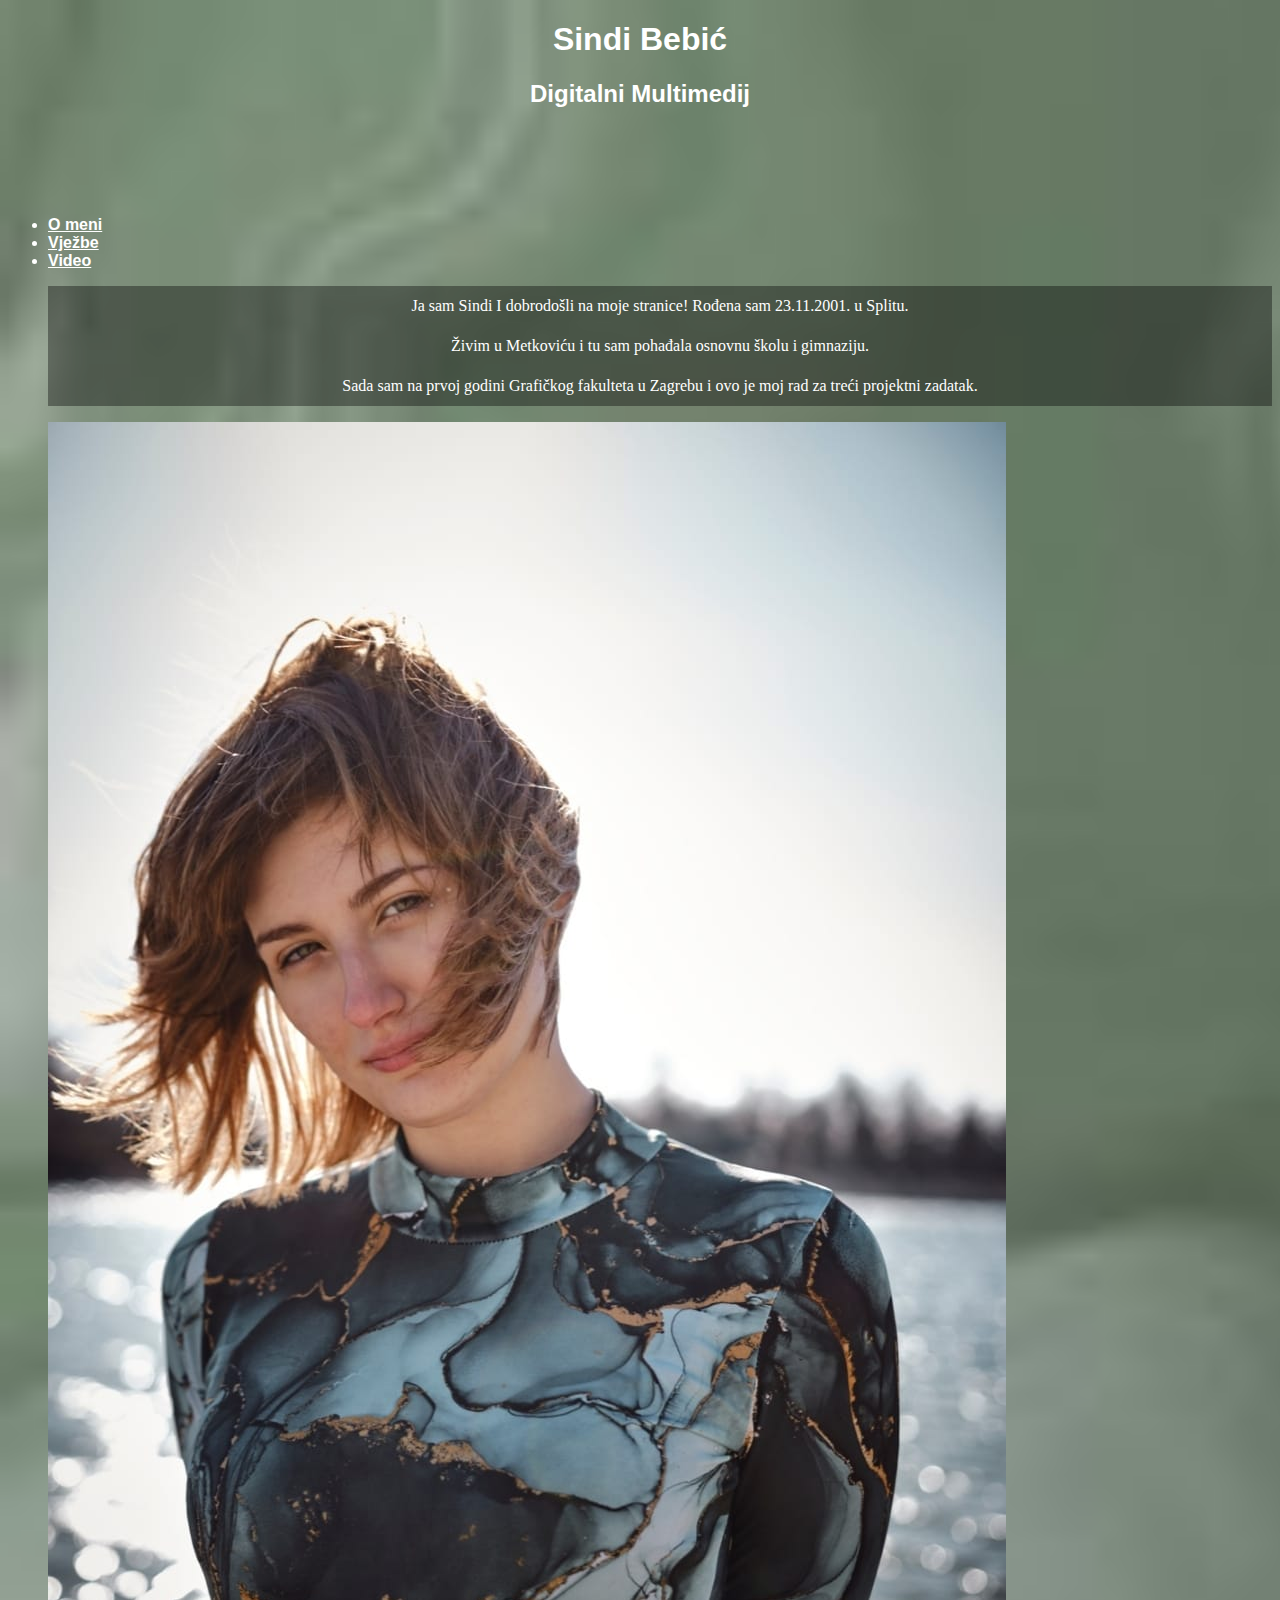
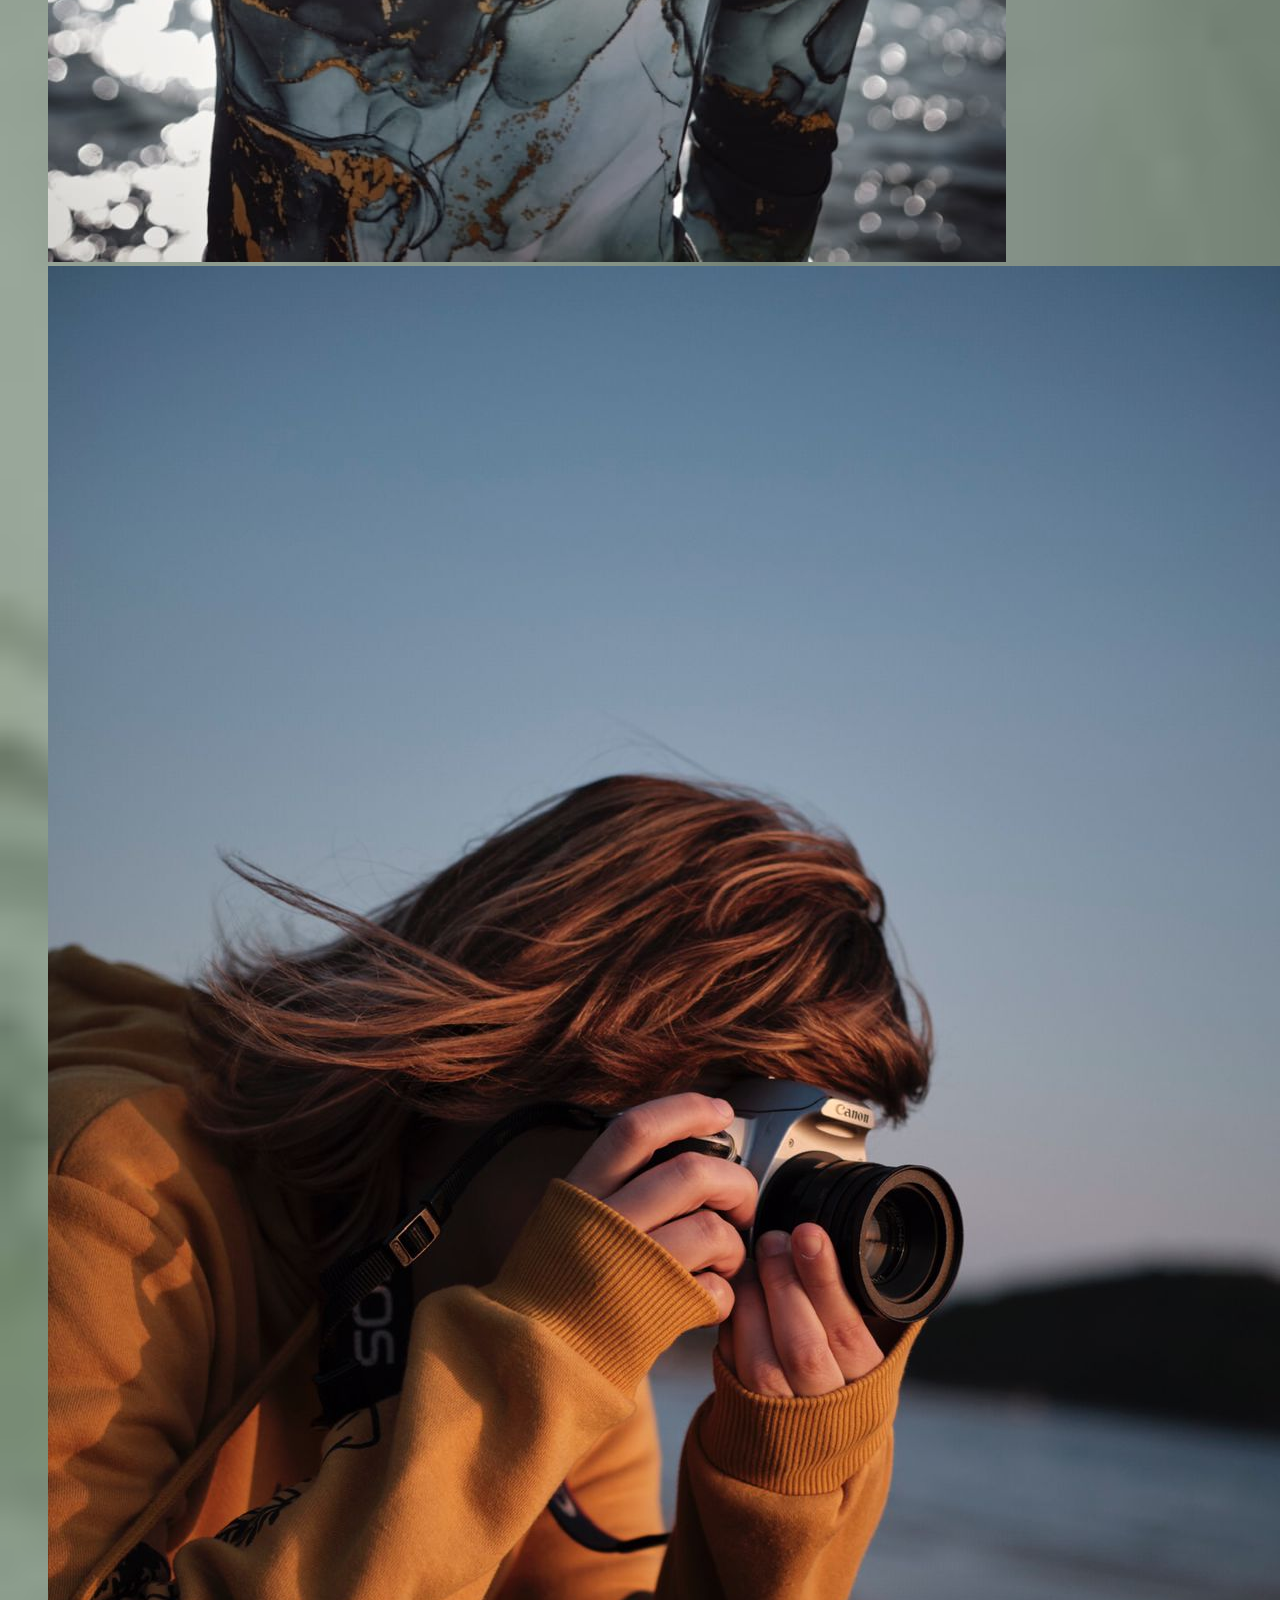
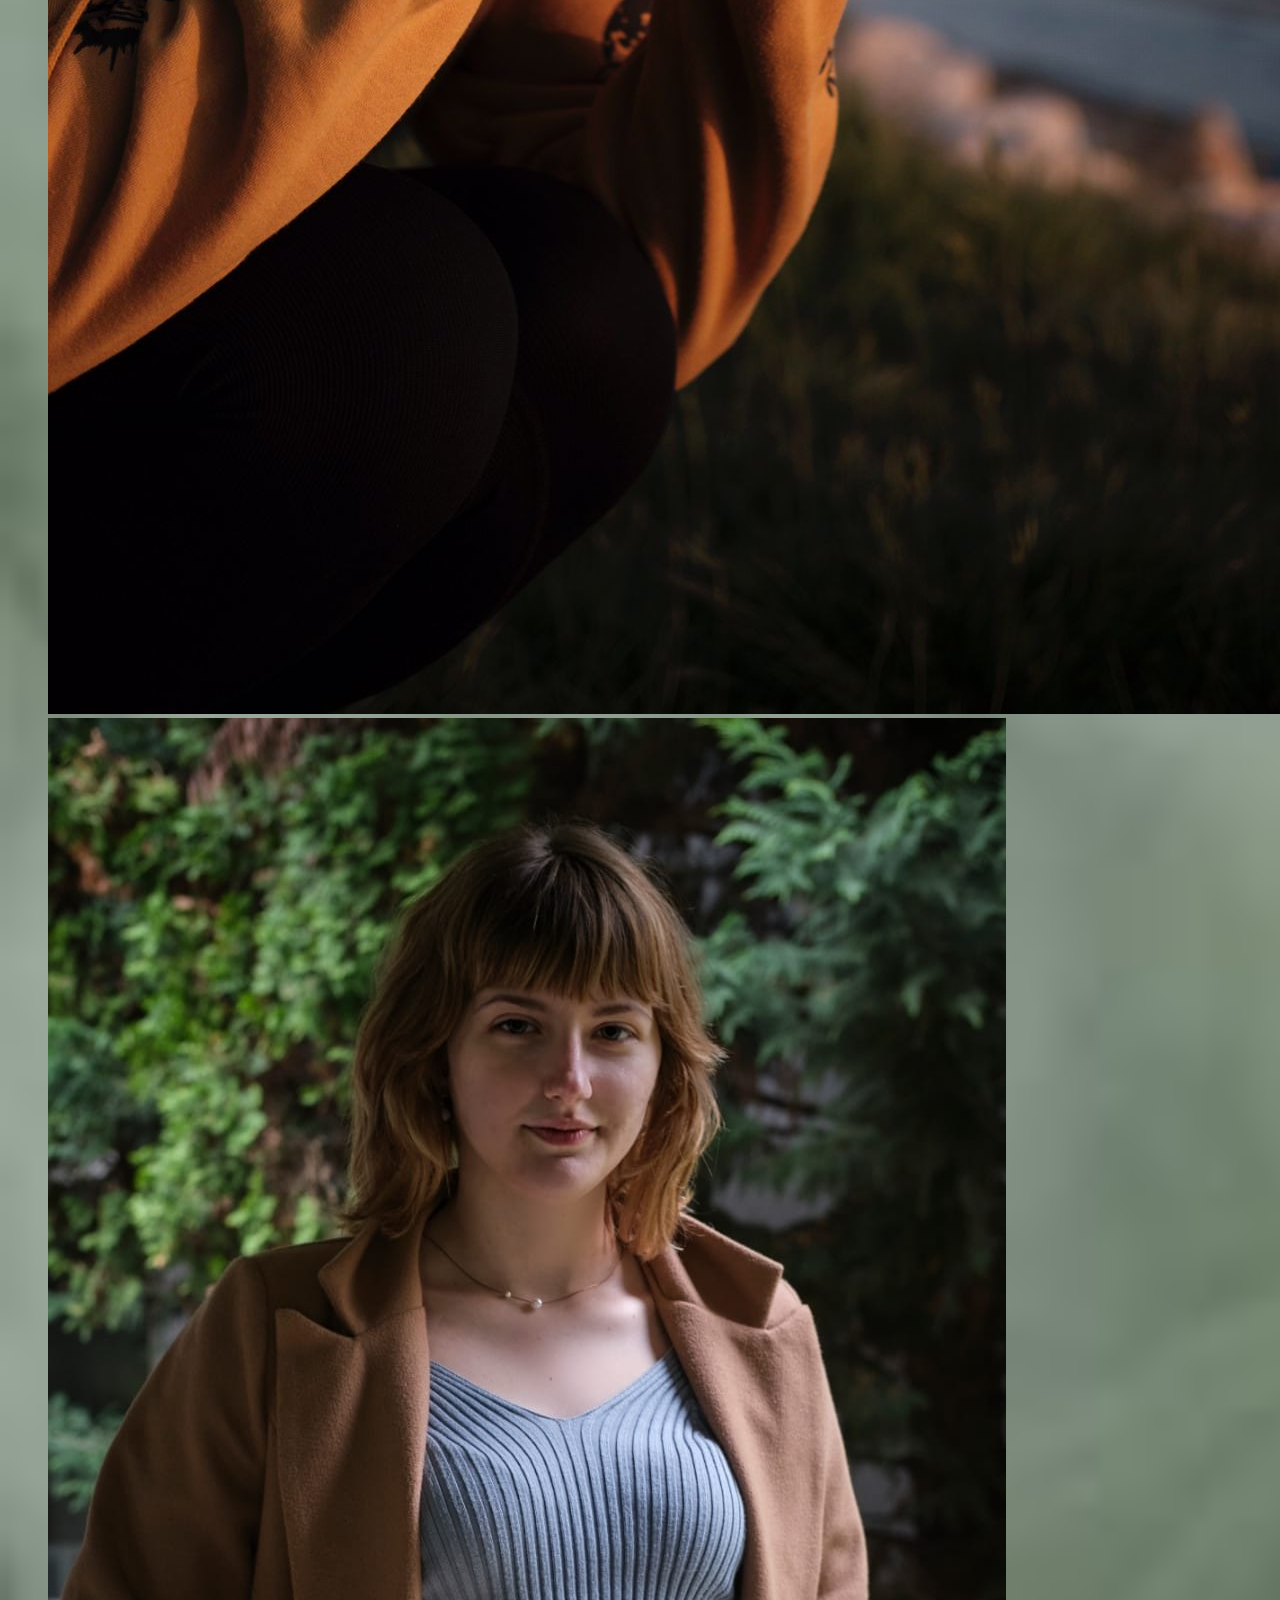
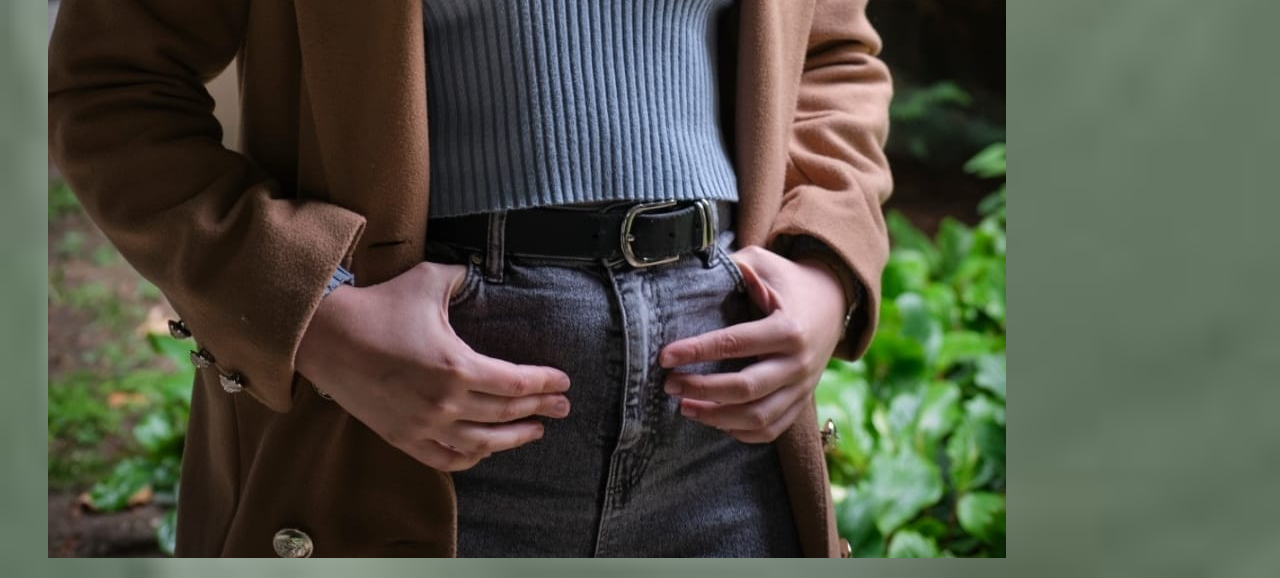
==== index.html @ 4880878e "Update index.html" ====
<!DOCTYPE html>
<html>

  <head>

    <meta http-equiv="content-type" content="text/html; charset=UTF-8">

    <title>Naslov stranice</title>

    <link type="text/css" rel="stylesheet" href="stil.css" title="stil">

    <style type="text/css">



</style></head>

  <body style="       background-image: url(&quot;ostalo/pozadina.png&quot;);" id="h2">

    <h1 style=" text-align: center;">Sindi Bebić</h1>

    <h2 style="text-align: center;">Digitalni Multimedij</h2>
    
    <br>
    <br>
    <br>
    <br/>



    <nav>

      <ul>

        <li><b><a href="multimedij.html">O meni</a></b></li>

        <b> </b>

        <li><b><a href="https://www.srce.unizg.hr/files/srce/docs/edu/osnovni-tecajevi/c201_polaznik.pdf"

              id="h1">Vježbe

              </a></b></li> <b> </b>

        <li><b><a href="https://www.grf.unizg.hr">Video</a></b></li>


<p style="background-color: rgba(0, 0, 0, 0.37); text-align: center;">Ja sam Sindi I dobrodošli na moje stranice! Rođena sam 23.11.2001. u Splitu. <br>
  Živim u Metkoviću i tu sam pohađala osnovnu školu i gimnaziju. <br>
  Sada sam na prvoj godini Grafičkog fakulteta u Zagrebu i ovo je moj rad za treći projektni zadatak. </br>

      </p>
    
    <img src="ostalo/ja1.jpeg" alt="1"> <img
      src="ostalo/ja2.jpeg"
      alt="2">
    <img src="ostalo/ja3.jpeg" alt="3">
         
</body>
</html>
---- stil.css ----
body {
  background-repeat: repeat-y;
  background-size: cover;
}
h1 {
  font-family: "Arial";
  color: white;
}

h2 {
  font-family: "Arial";
  color: white;
}

h3 {
  font-family: "Arial";
  color: white;
}


p {
  font-family: "Cambria";
  line-height: 250%;
  color: white;
}



ul {
  font-family: "Arial";
  color: white;
}


li {
  font-family: "Arial";
  color: white;
}

li a{
  font-family: "Arial";
  color: white;
}
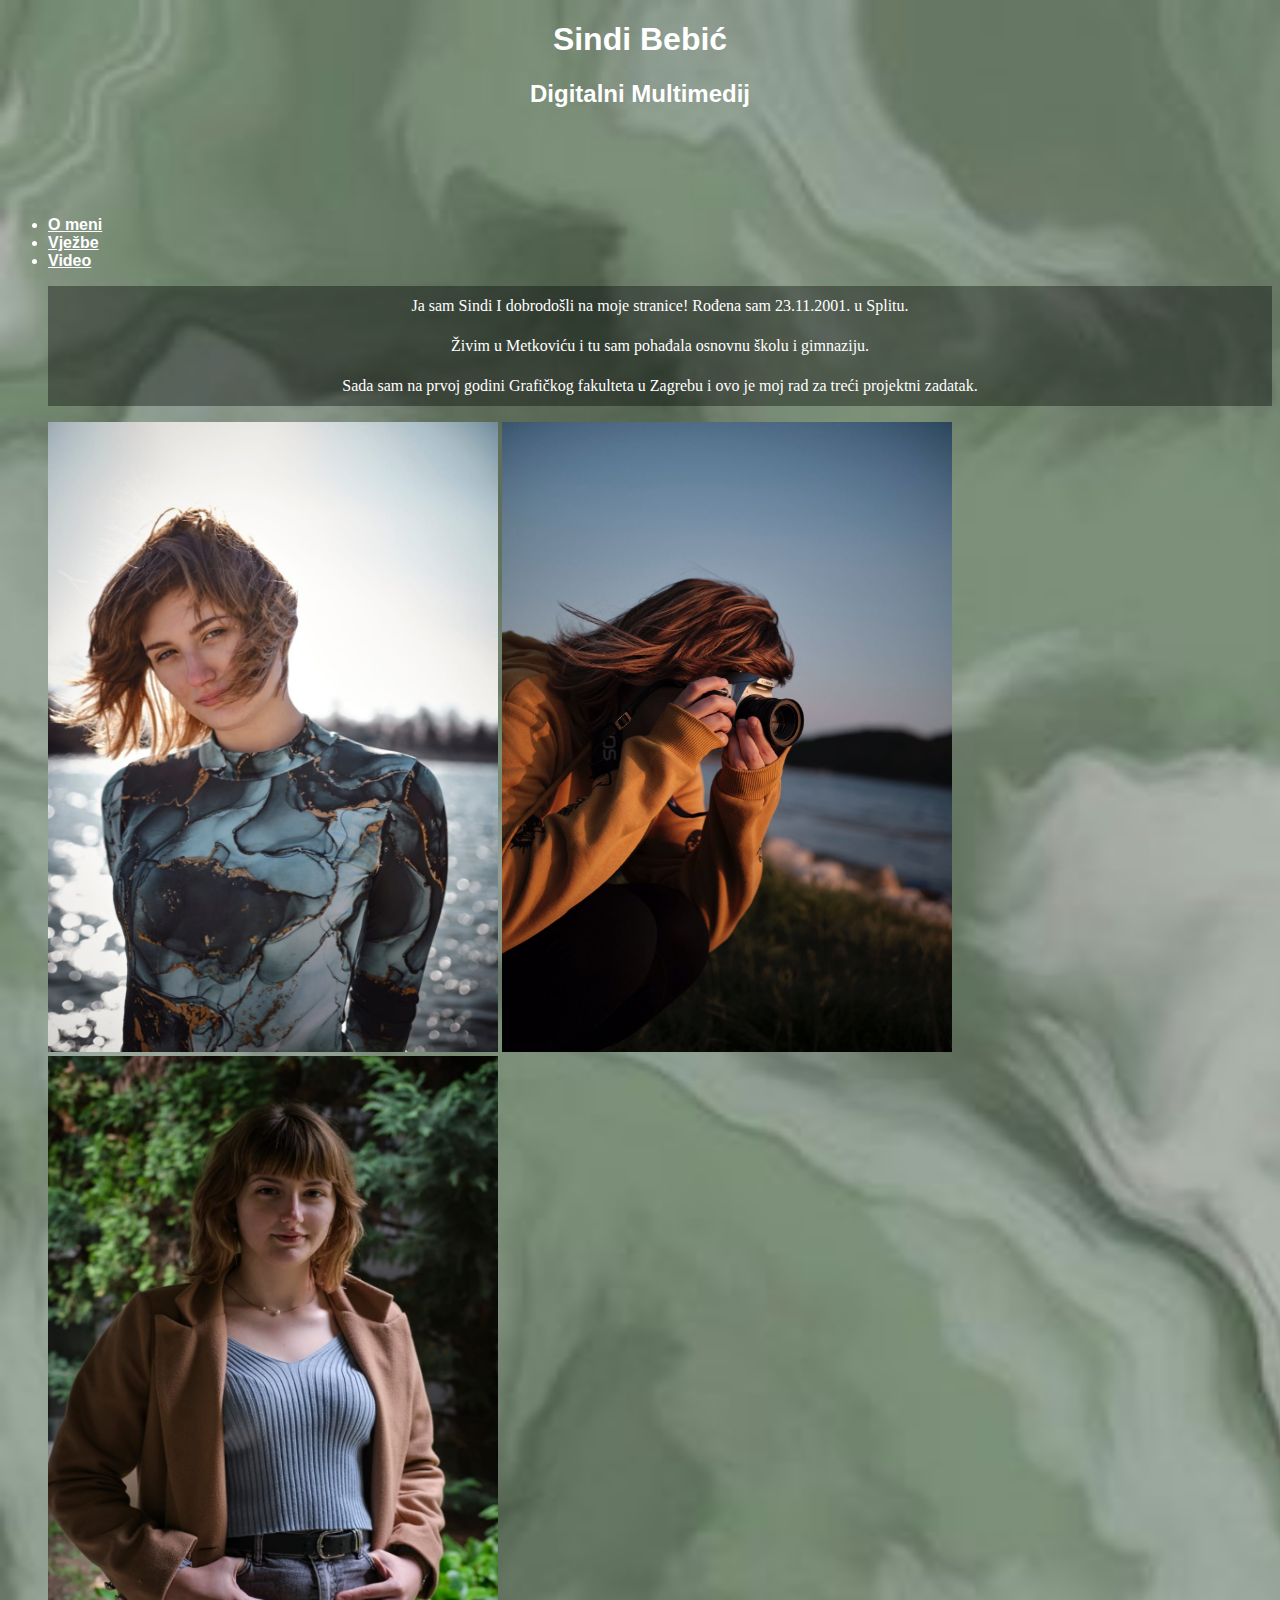
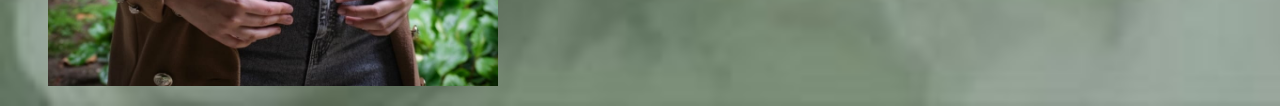
==== commit 931ea987: "Update index.html" ====
--- a/index.html
+++ b/index.html
@@ -51,10 +51,11 @@
 
       </p>
     
-    <img src="ostalo/ja1.jpeg" alt="1"> <img
+    <img src="ostalo/ja1.jpeg" alt="1" style="width: 450px; height: 630px;"> <img
       src="ostalo/ja2.jpeg"
-      alt="2">
-    <img src="ostalo/ja3.jpeg" alt="3">
+      alt="2"
+      style="width: 450px; height: 630px;">
+    <img src="ostalo/ja3.jpeg" alt="3" style="width: 450px; height: 630px;"
          
 </body>
 </html>
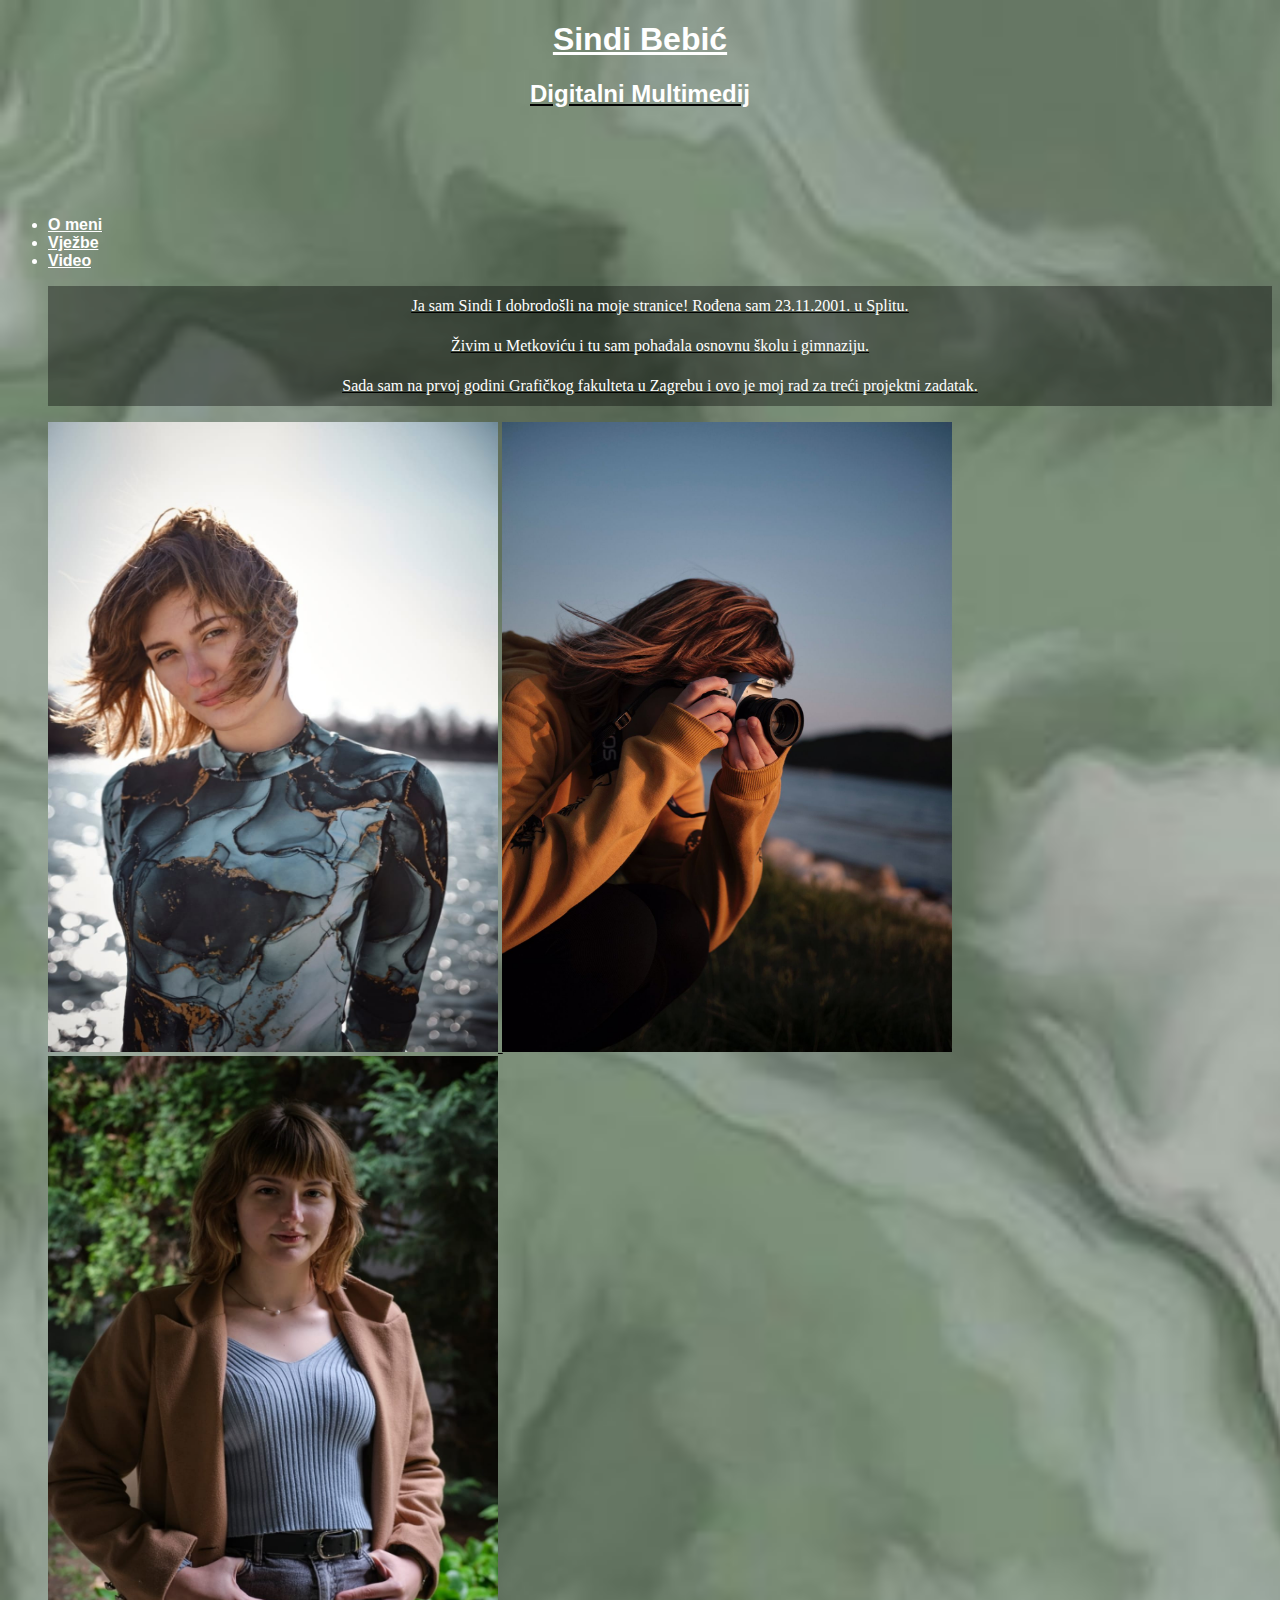
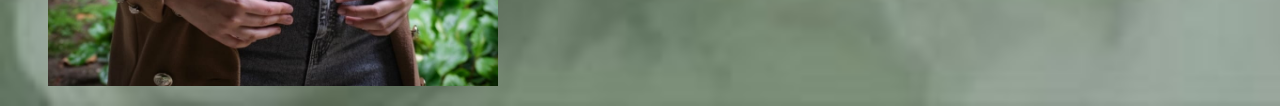
==== commit ea5ce488: "Update index.html" ====
--- a/index.html
+++ b/index.html
@@ -17,7 +17,7 @@
 
   <body style="       background-image: url(&quot;ostalo/pozadina.png&quot;);" id="h2">
 
-    <h1 style=" text-align: center;">Sindi Bebić</h1>
+    <h1 style=" text-align: center;"><u>Sindi Bebić<u/></h1>
 
     <h2 style="text-align: center;">Digitalni Multimedij</h2>
     
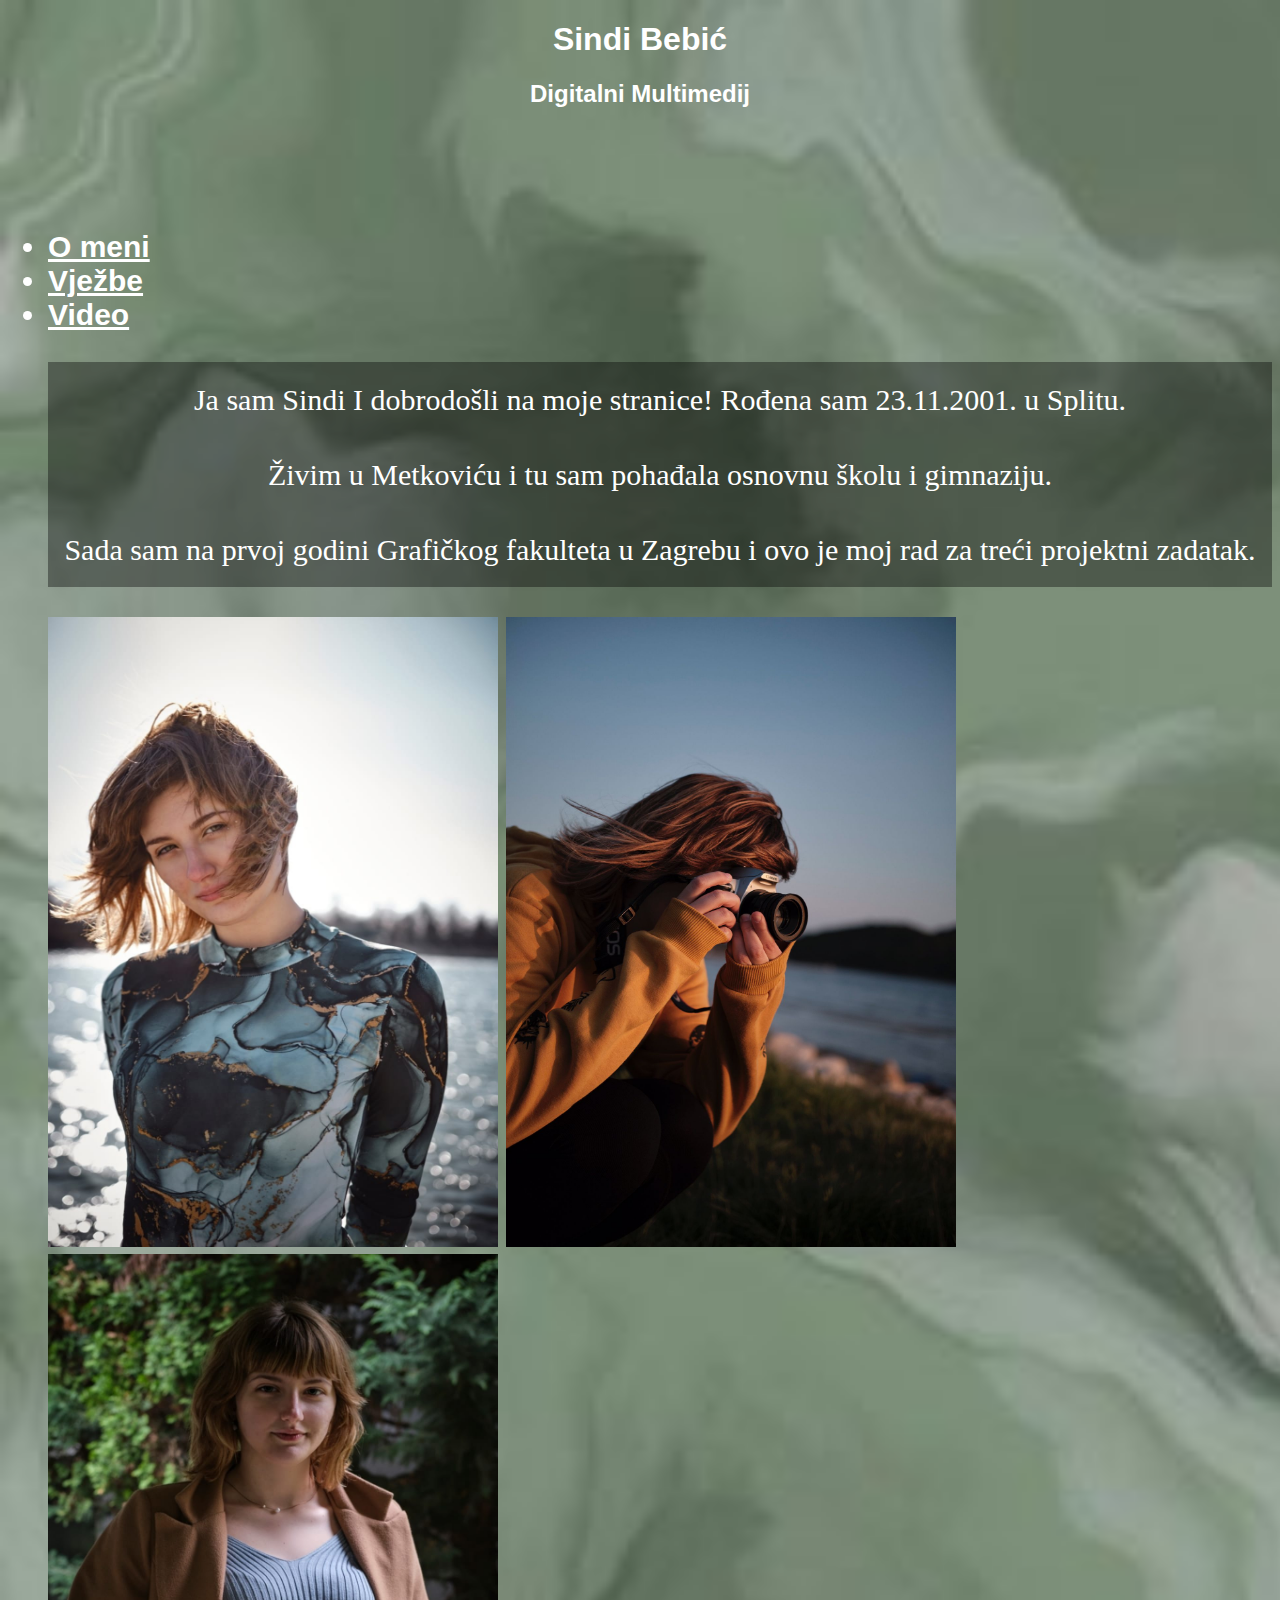
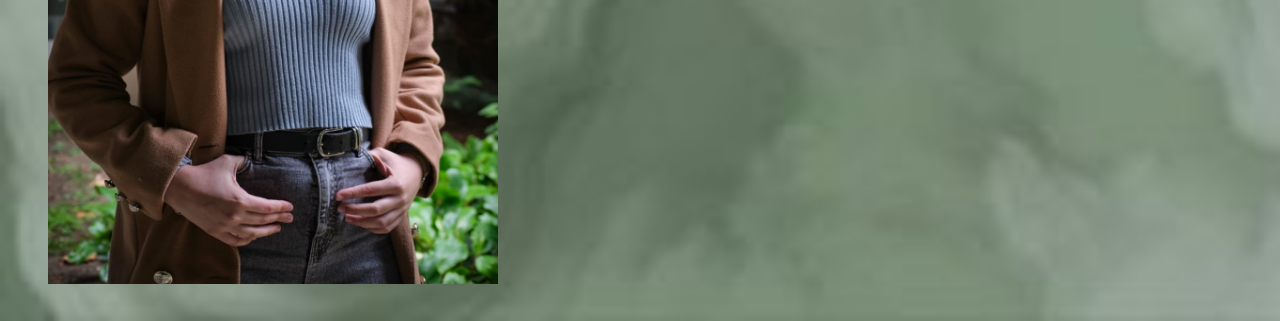
==== commit 8bf7545f: "Update index.html" ====
--- a/index.html
+++ b/index.html
@@ -17,7 +17,7 @@
 
   <body style="       background-image: url(&quot;ostalo/pozadina.png&quot;);" id="h2">
 
-    <h1 style=" text-align: center;"><u>Sindi Bebić<u/></h1>
+    <h1 style=" text-align: center;">Sindi Bebić</h1>
 
     <h2 style="text-align: center;">Digitalni Multimedij</h2>
     
--- a/stil.css
+++ b/stil.css
@@ -29,16 +29,19 @@
 ul {
   font-family: "Arial";
   color: white;
+  font-size: 30px;
 }
 
 
 li {
   font-family: "Arial";
   color: white;
+  font-size: 30px;
 }
 
 li a{
   font-family: "Arial";
   color: white;
+  font-size: 30px;
 }
 
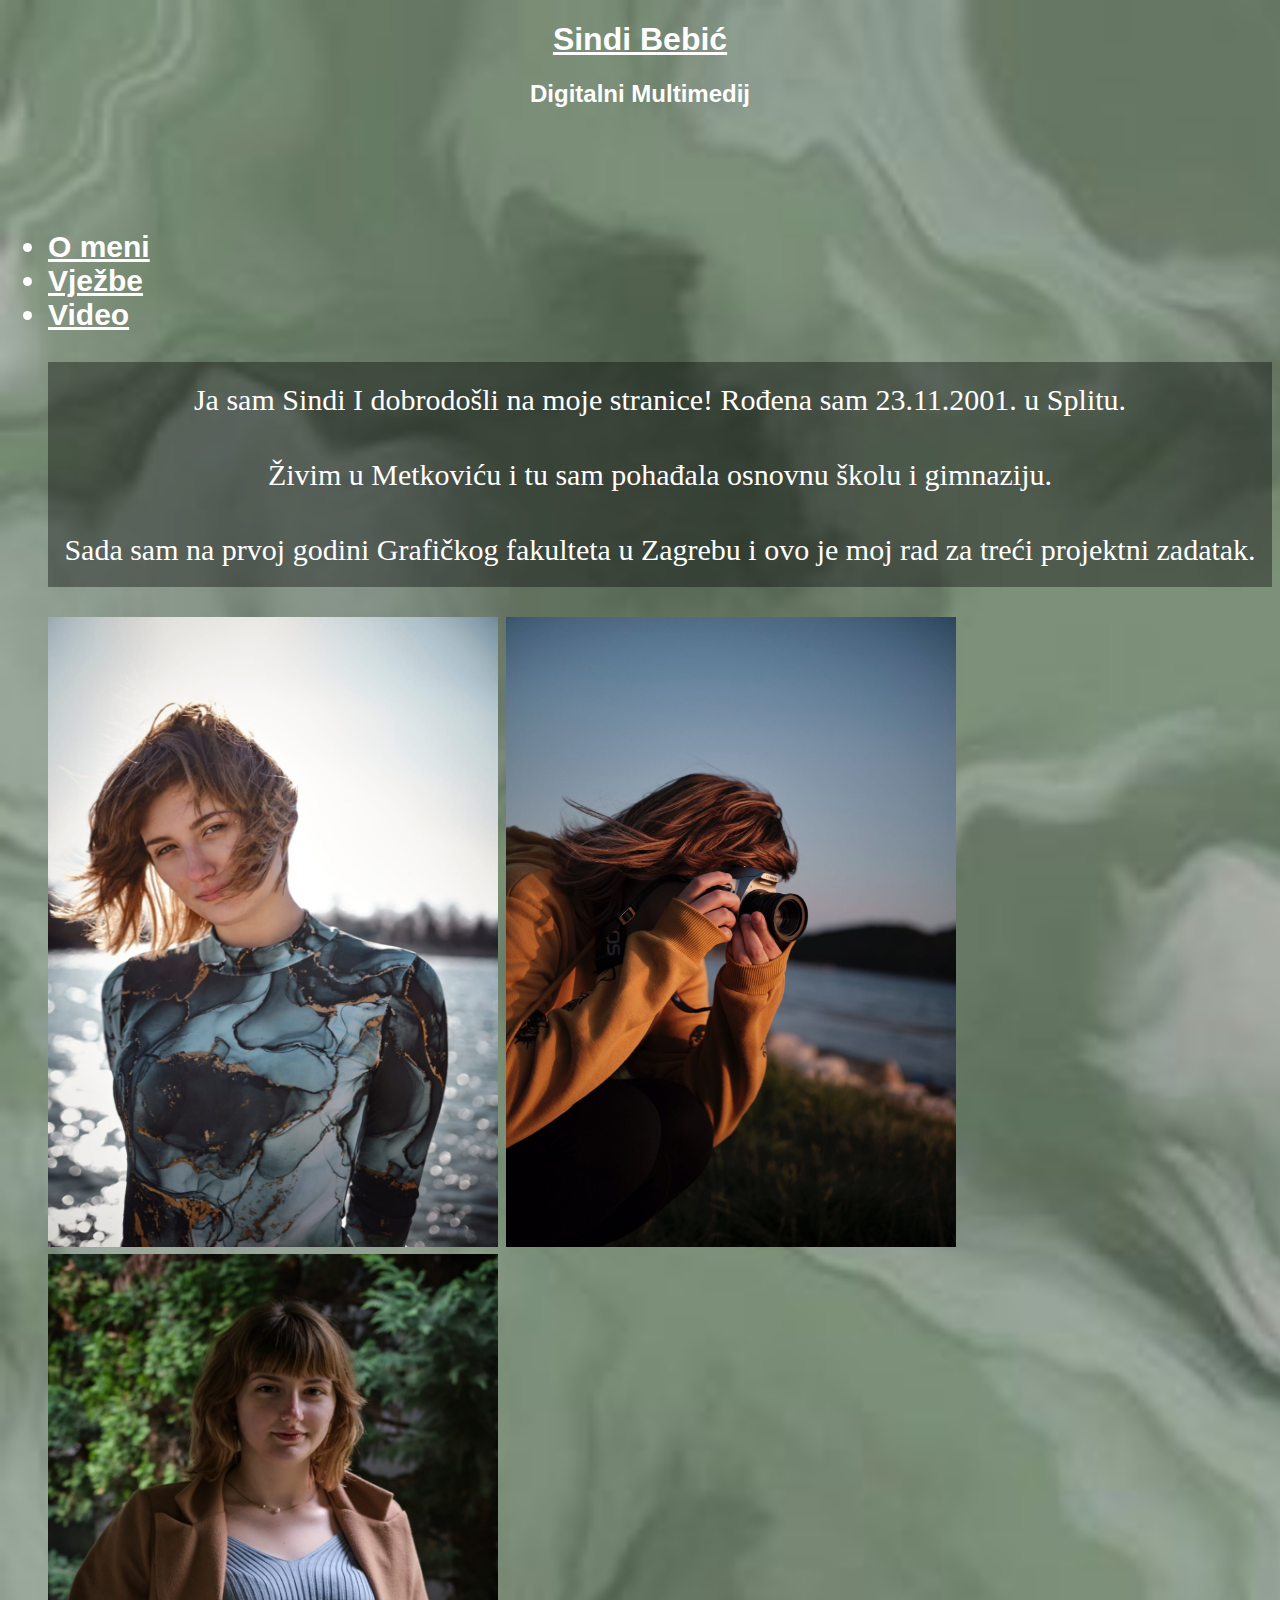
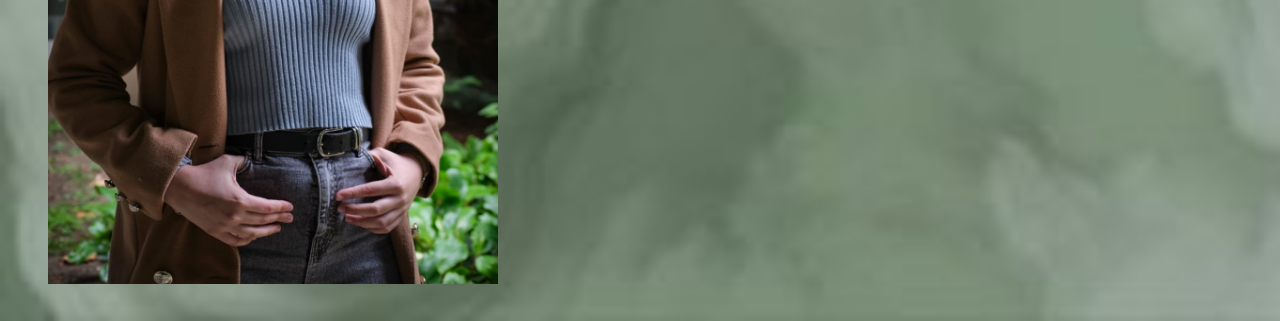
==== commit 6d5e6fba: "Update index.html" ====
--- a/index.html
+++ b/index.html
@@ -32,7 +32,7 @@
 
       <ul>
 
-        <li><b><a href="multimedij.html">O meni</a></b></li>
+        <li><b><a href="o_meni.html">O meni</a></b></li>
 
         <b> </b>
 
--- a/stil.css
+++ b/stil.css
@@ -5,6 +5,7 @@
 h1 {
   font-family: "Arial";
   color: white;
+  text-decoration: underline;
 }
 
 h2 {
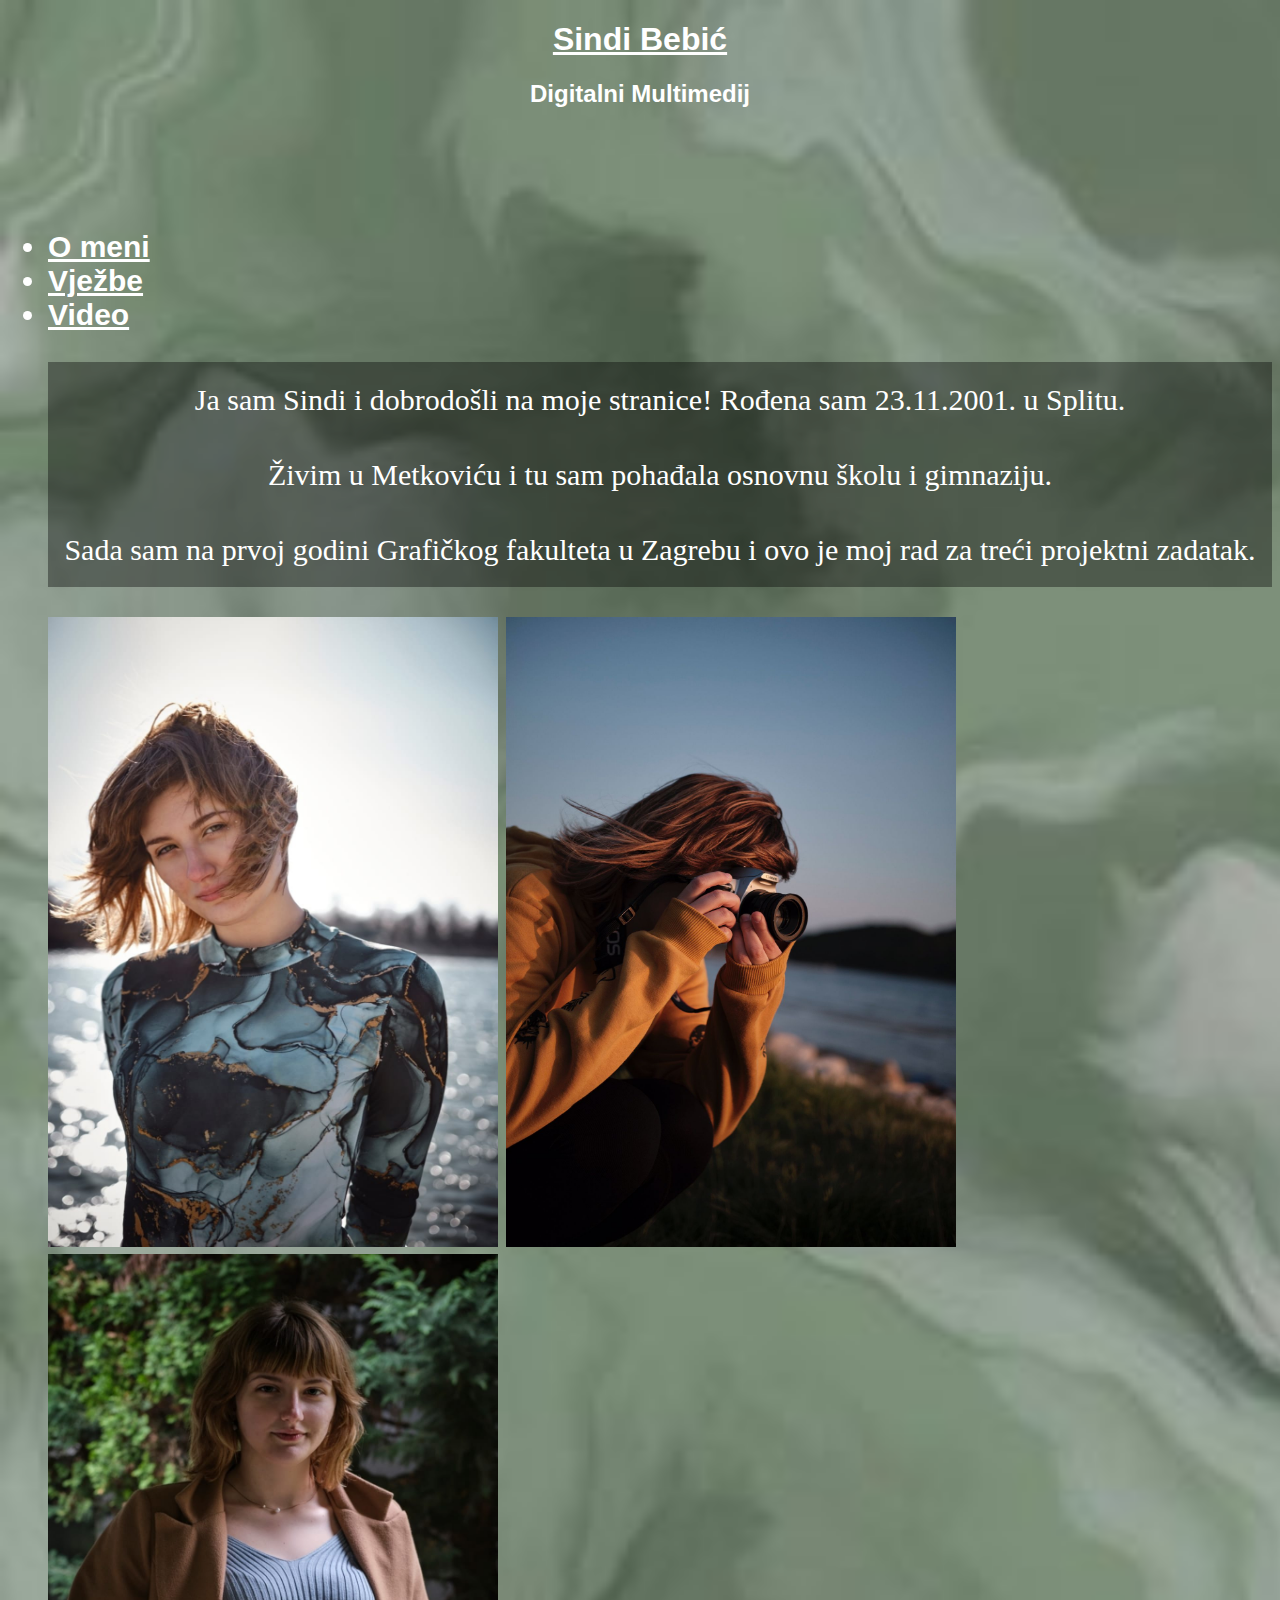
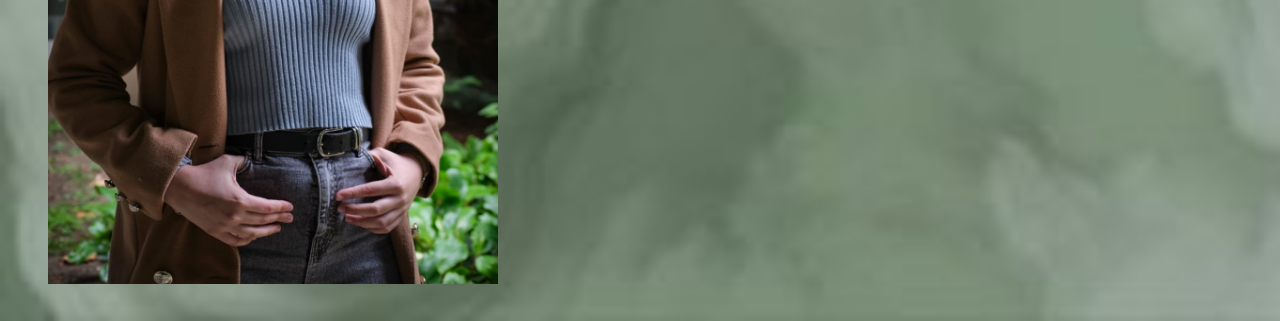
==== commit 9e58a7f9: "Update index.html" ====
--- a/index.html
+++ b/index.html
@@ -36,16 +36,16 @@
 
         <b> </b>
 
-        <li><b><a href="https://www.srce.unizg.hr/files/srce/docs/edu/osnovni-tecajevi/c201_polaznik.pdf"
+        <li><b><a href="vjezbe.html"
 
               id="h1">Vježbe
 
               </a></b></li> <b> </b>
 
-        <li><b><a href="https://www.grf.unizg.hr">Video</a></b></li>
+        <li><b><a href="video.html">Video</a></b></li>
 
 
-<p style="background-color: rgba(0, 0, 0, 0.37); text-align: center;">Ja sam Sindi I dobrodošli na moje stranice! Rođena sam 23.11.2001. u Splitu. <br>
+<p style="background-color: rgba(0, 0, 0, 0.37); text-align: center;">Ja sam Sindi i dobrodošli na moje stranice! Rođena sam 23.11.2001. u Splitu. <br>
   Živim u Metkoviću i tu sam pohađala osnovnu školu i gimnaziju. <br>
   Sada sam na prvoj godini Grafičkog fakulteta u Zagrebu i ovo je moj rad za treći projektni zadatak. </br>
 
--- a/stil.css
+++ b/stil.css
@@ -23,8 +23,15 @@
   font-family: "Cambria";
   line-height: 250%;
   color: white;
+  font-size: 30px;
 }
 
+
+p1 {
+  font-family: "Cambria";
+  line-height: 250%;
+  color: white;
+}
 
 
 ul {
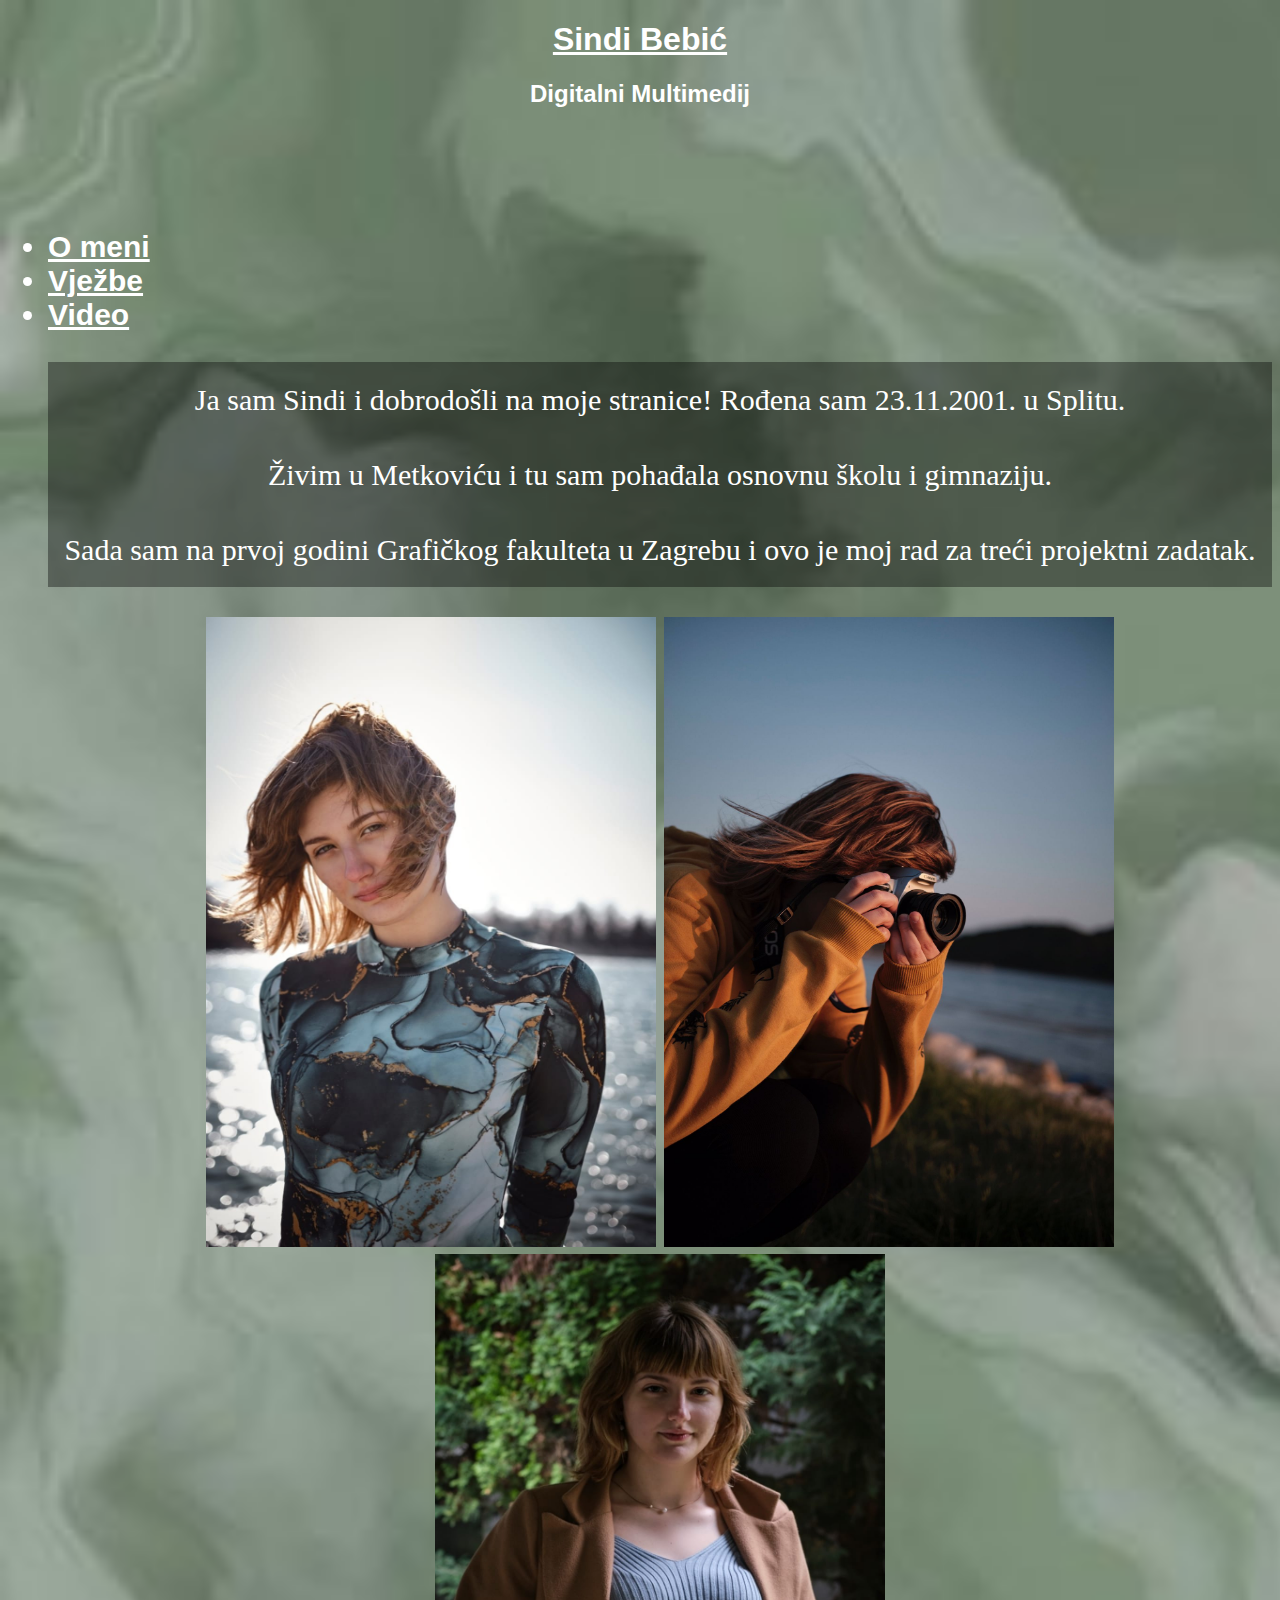
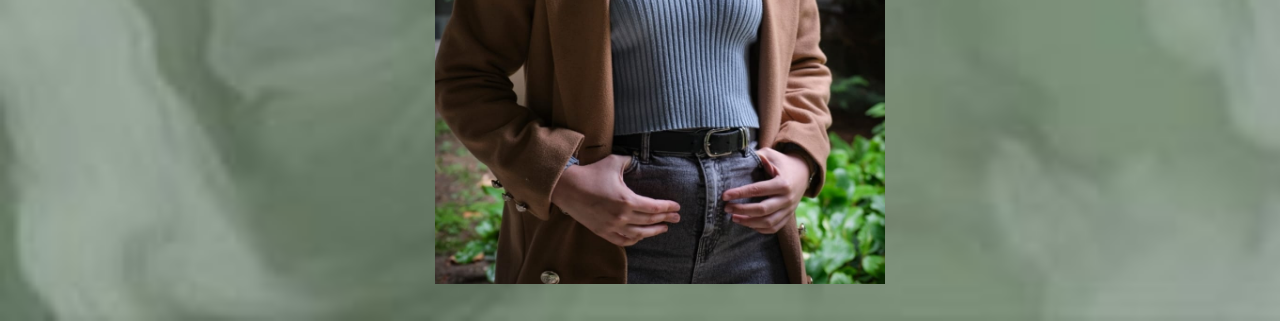
==== commit 763a9d1e: "Add files via upload" ====
--- a/index.html
+++ b/index.html
@@ -50,12 +50,13 @@
   Sada sam na prvoj godini Grafičkog fakulteta u Zagrebu i ovo je moj rad za treći projektni zadatak. </br>
 
       </p>
-    
+    <div id="slike">
     <img src="ostalo/ja1.jpeg" alt="1" style="width: 450px; height: 630px;"> <img
       src="ostalo/ja2.jpeg"
       alt="2"
       style="width: 450px; height: 630px;">
-    <img src="ostalo/ja3.jpeg" alt="3" style="width: 450px; height: 630px;"
+    <img src="ostalo/ja3.jpeg" alt="3" style="width: 450px; height: 630px;" </div>
+    
          
 </body>
 </html>
--- a/stil.css
+++ b/stil.css
@@ -53,3 +53,10 @@
   font-size: 30px;
 }
 
+#slike{
+	text-align:center;
+}
+
+
+
+
